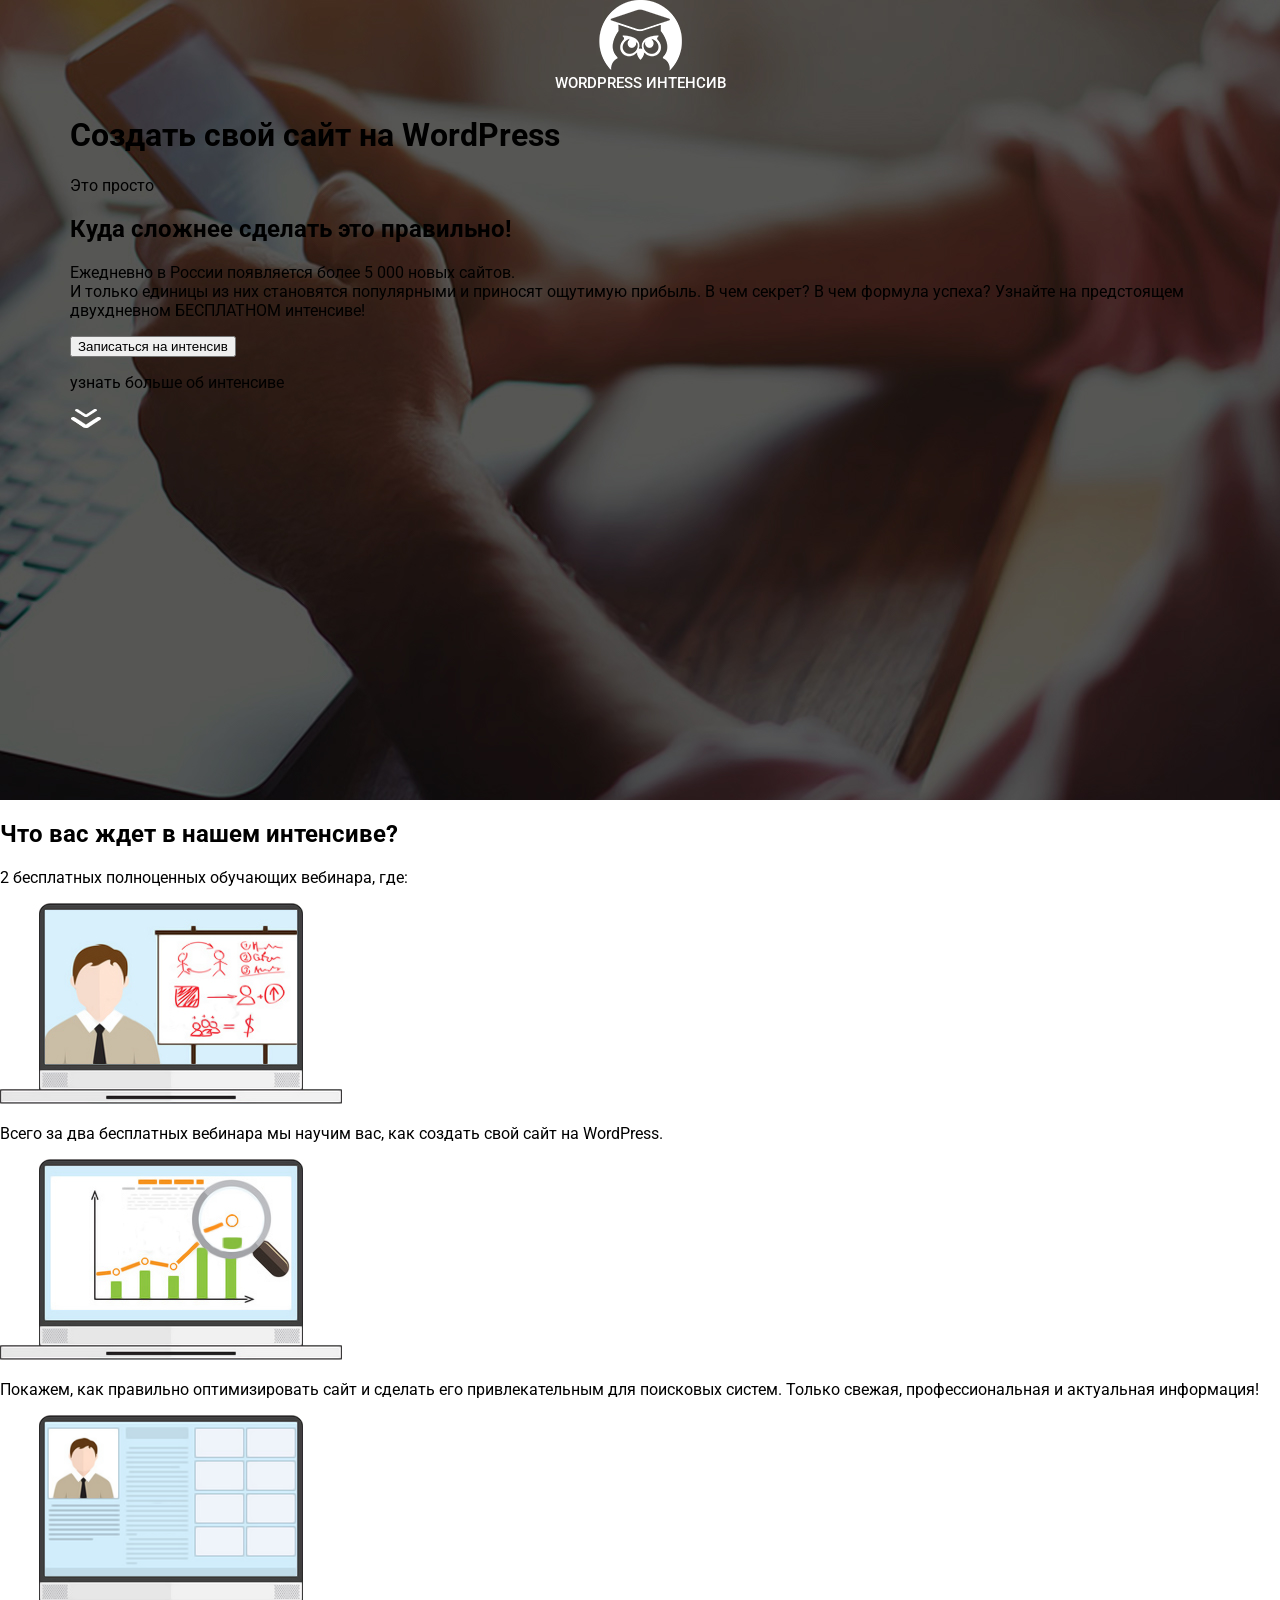
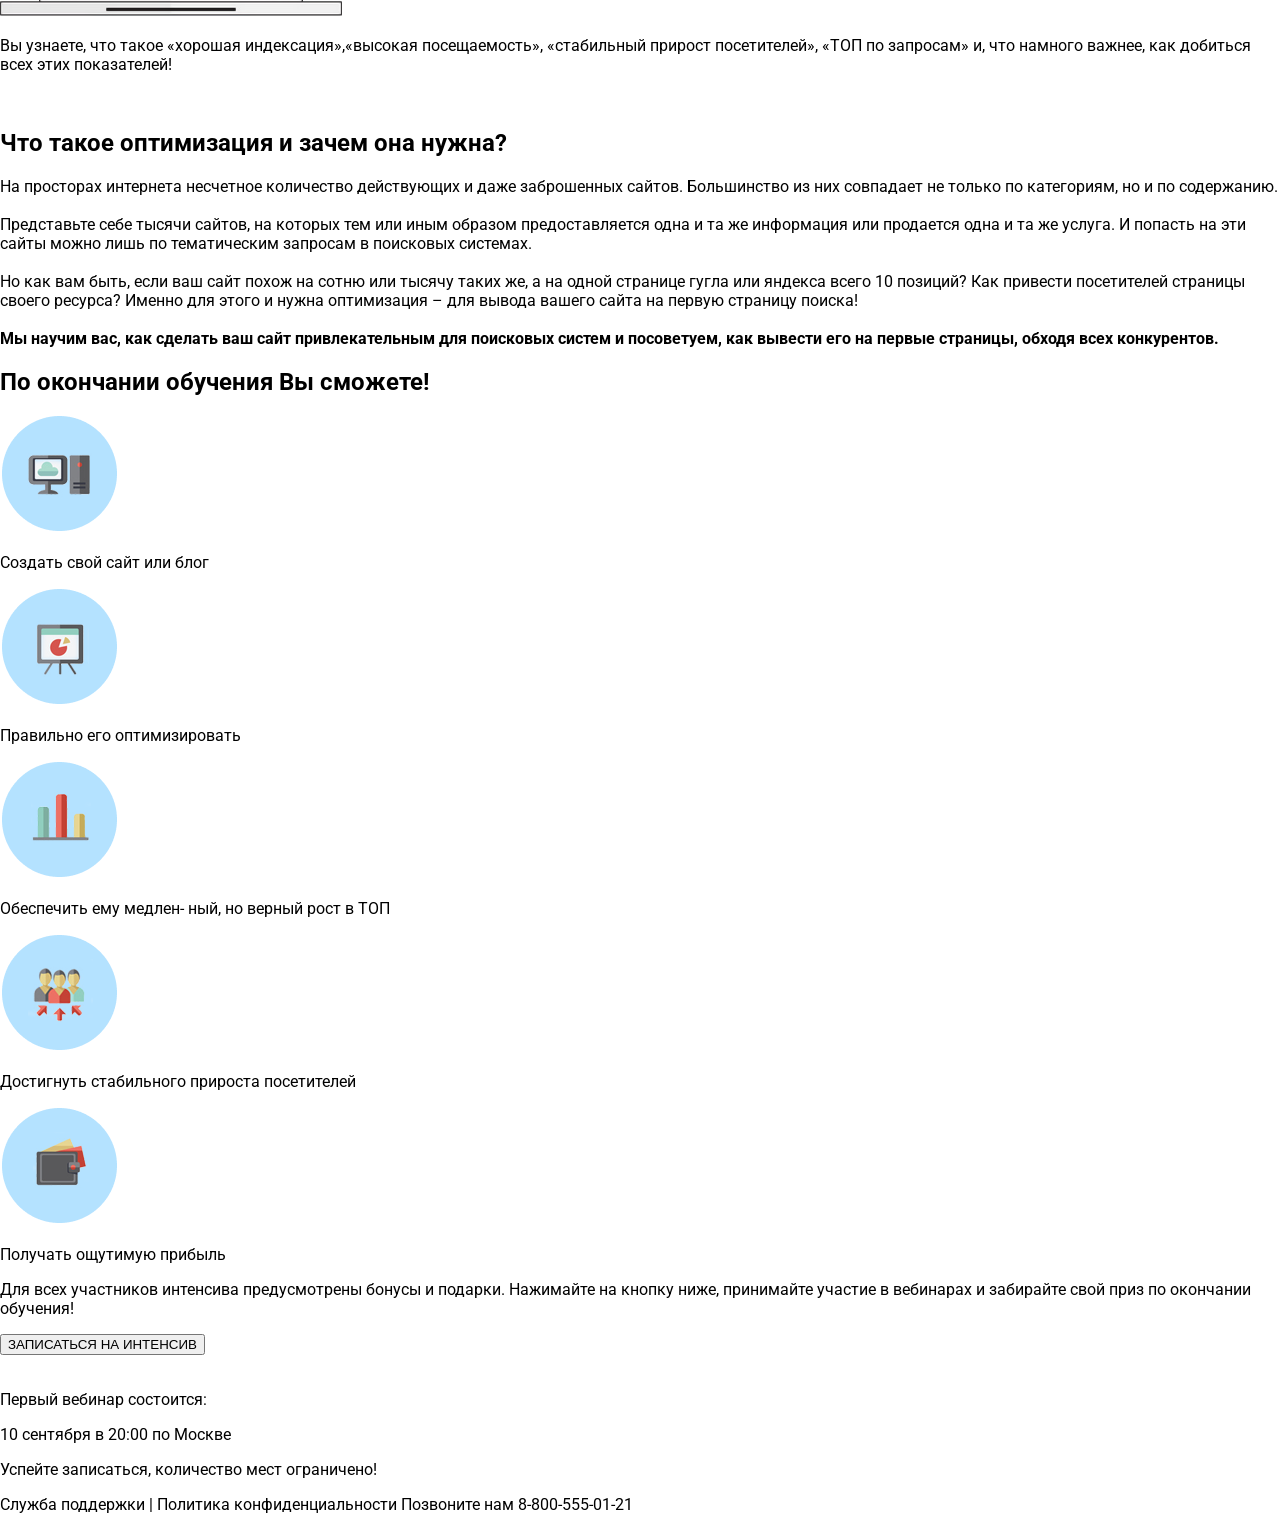
==== SiteWorldPress/index.html @ cd3f9fad "Add files via upload" ====
<!DOCTYPE html>
<html lang="ru">
<head>
    <meta charset="UTF-8">
    <meta http-equiv="X-UA-Compatible" content="IE=edge">
    <meta name="viewport" content="width=device-width, initial-scale=1.0">
    <title>WordlPress</title>
    <link rel="stylesheet" href="css/style.css">
    <link href="https://fonts.googleapis.com/css?family=Roboto:100,100italic,300,300italic,regular,italic,500,500italic,700,700italic,900,900italic" rel="stylesheet" />
</head>
<body>
    <header>
        <div class="container">
        <div class="logo">
            <img src='../SiteWorldPress/logo/logo.png' alt="logo" class="logo__img">
            <div class="logo__text">WordPress интенсив</div>
        </div>
        <div class="header-info">
            <h1>Создать свой сайт на WordPress </h1>
            <div class="line"></div>
            <p>Это просто</p>
            <div class="line"></div>
            <h2>Куда сложнее сделать это правильно!</h2>
        </div>
        <div class="promo-text">
            <p>Ежедневно в России появляется более 5 000 новых сайтов.<br>И только единицы из них становятся популярными и приносят ощутимую прибыль. В чем секрет? В чем формула успеха? Узнайте на предстоящем двухдневном <span>БЕСПЛАТНОМ</span> интенсиве!</p>
        </div>
        <button>Записаться на интенсив</button>
        <div class="more">
            <p>узнать больше об интенсиве</p>
            <img src="icons/down.png" alt="arrow down">
        </div>
    </div>
    </header>
    <section class="waiting">
        <h2 class="waiting-header">Что вас ждет в нашем интенсиве?</h2>
        <div class="line__yellow"></div>
        <p>2 бесплатных полноценных обучающих вебинара, где:</p>
        <div class="wrapper">
            <div class="wrapper__item">
                <img src="../SiteWorldPress/icons/Layer 10.jpg" alt="">
                <p>Всего за два бесплатных вебинара мы научим вас,
                    как создать свой сайт на WordPress. </p>
            </div>
            <div class="wrapper__item">
                <img src="../SiteWorldPress/icons/Layer 7.jpg" alt="">
                <p>Покажем, как правильно оптимизировать сайт и сделать его привлекательным для поисковых систем. Только свежая, профессиональная и актуальная информация!</p>
            </div>
            <div class="wrapper__item">
                <img src="../SiteWorldPress/icons/waiting_1.png" alt="">
                <p>Вы узнаете, что такое «хорошая индексация»,«высокая посещаемость», «стабильный прирост посетителей», «ТОП по запросам» и, что намного важнее, как добиться всех этих показателей!</p>
            </div>
        </div>
    </section>
    <section class="optimization">
        <div class="optimization__img">
            <img src="" alt="">
        </div>
        <div class="optimization__text">
            <h2 class="optimization__text__header">Что такое оптимизация и зачем она нужна?</h2>
            <p>На просторах интернета несчетное количество действующих и даже заброшенных сайтов. Большинство из них совпадает не только по категориям, но и по содержанию.<br><br>
                Представьте себе тысячи сайтов, на которых тем или иным образом предоставляется одна и та же информация или продается одна и та же услуга. И попасть на эти сайты можно лишь по тематическим запросам в поисковых системах.<br><br>
                Но как вам быть, если ваш сайт похож на сотню или тысячу таких же, а на одной странице гугла или яндекса всего 10 позиций? Как привести посетителей страницы своего ресурса? Именно для этого и нужна оптимизация – для вывода вашего сайта на первую страницу поиска!<br><br> 
                <b>Мы научим вас, как сделать ваш сайт привлекательным для поисковых систем и посоветуем, как вывести его на первые страницы, обходя всех конкурентов.</b></p>
        </div>
    </section>
    <section class="achievments-after-education">
        <h2>По окончании обучения Вы сможете!</h2>
        <div class="achievements-after-education__list">
            <div class="achievements-after-education__list__first">
                <img src="../SiteWorldPress/icons/Circle1.png" alt="">
                <p>Создать свой сайт или блог</p>
            </div>
            <div class="achievements-after-education__list__second">
                <img src="../SiteWorldPress/icons/Circle2.png" alt="">
                <p>Правильно его оптимизировать</p>
            </div>
            <div class="achievements-after-education__list__third">
                <img src="../SiteWorldPress/icons/Circle3.png" alt="">
                <p>Обеспечить ему медлен-
                    ный, но верный рост в 
                    ТОП</p>
            </div>
            <div class="achievements-after-education__list__forth">
                <img src="../SiteWorldPress/icons/Circle4.png" alt="">
                <p>Достигнуть стабильного прироста посетителей</p>
            </div>
            <div class="achievements-after-education__list__fifth">
                <img src="../SiteWorldPress/icons/Circle5.png" alt="">
                <p>Получать ощутимую прибыль</p>
            </div>
        </div>
        </section>
        <section class="bonus">
            <p>Для всех участников интенсива предусмотрены бонусы и подарки. Нажимайте на кнопку ниже, принимайте участие в вебинарах и забирайте свой приз по окончании обучения!</p>
            <button>ЗАПИСАТЬСЯ НА ИНТЕНСИВ</button>
        </section>
        <section class="date">
            <img src="" alt="" class="laptop">
            <p>Первый вебинар состоится:</p>
            <p class="blue">10 сентября в 20:00 по Москве</p>
            <p>Успейте записаться, количество мест ограничено!</p>
        </section>
        <footer>
            <div class="futher-info">
                <p>Служба поддержки  |  Политика конфиденциальности Позвоните нам 8-800-555-01-21</p>
            </div>
        </footer>
</body>
</html>
---- SiteWorldPress/css/style.css ----
body {
    margin: 0px;
    padding: 0px;
    font-family: Roboto;
    box-sizing: border-box;
}

.container {
    width: 1140px;
    margin: 0 auto;
}
header {
    height: 800px;
    background: url('../img/headerImage.jpg') center center/cover no-repeat;
}

.logo .logo__img, .logo .logo__text{
    display: block;
    margin: 0 auto;
}


.logo__text {
    margin-top: 0px;
    margin-bottom: 0px;
    color: white;
    font-weight: 500;
    font-size: 15px;
    line-height: 24px;
    text-align: center;
    text-transform: uppercase;
    margin-left: 880px;
}
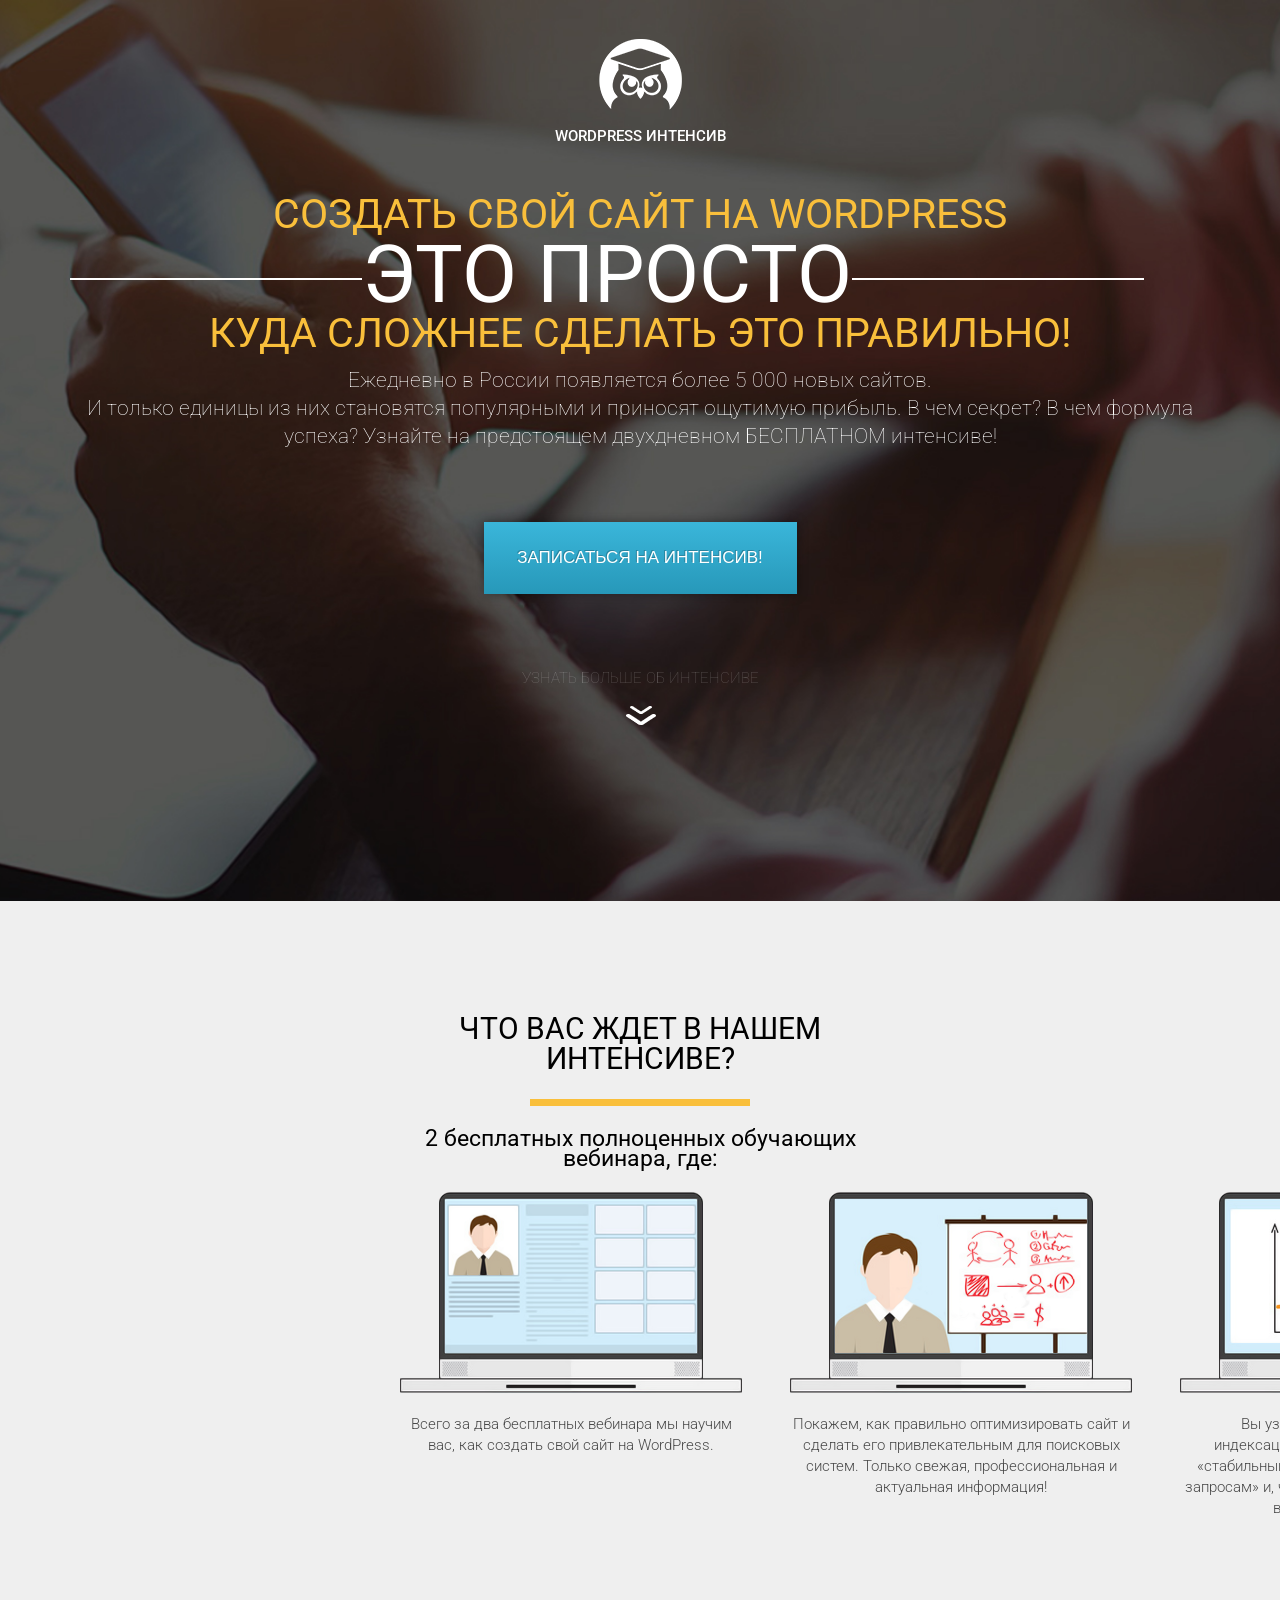
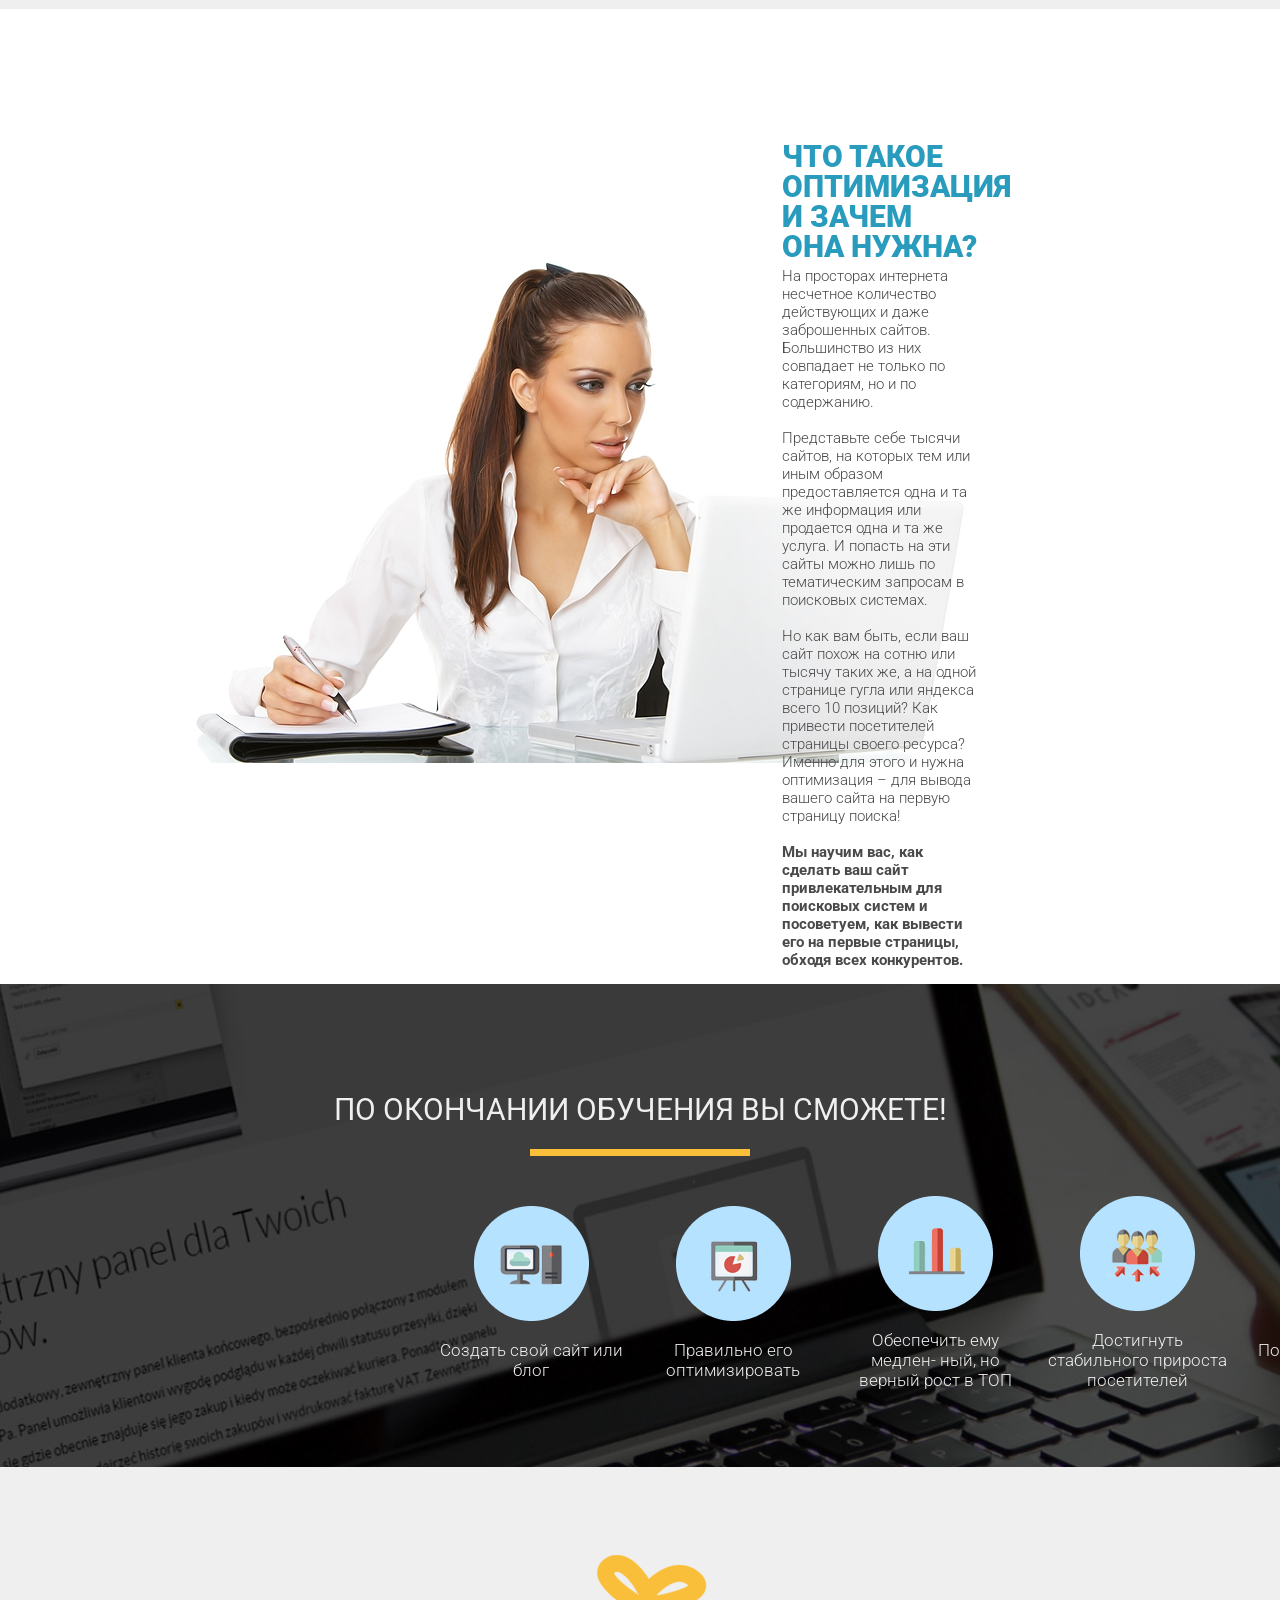
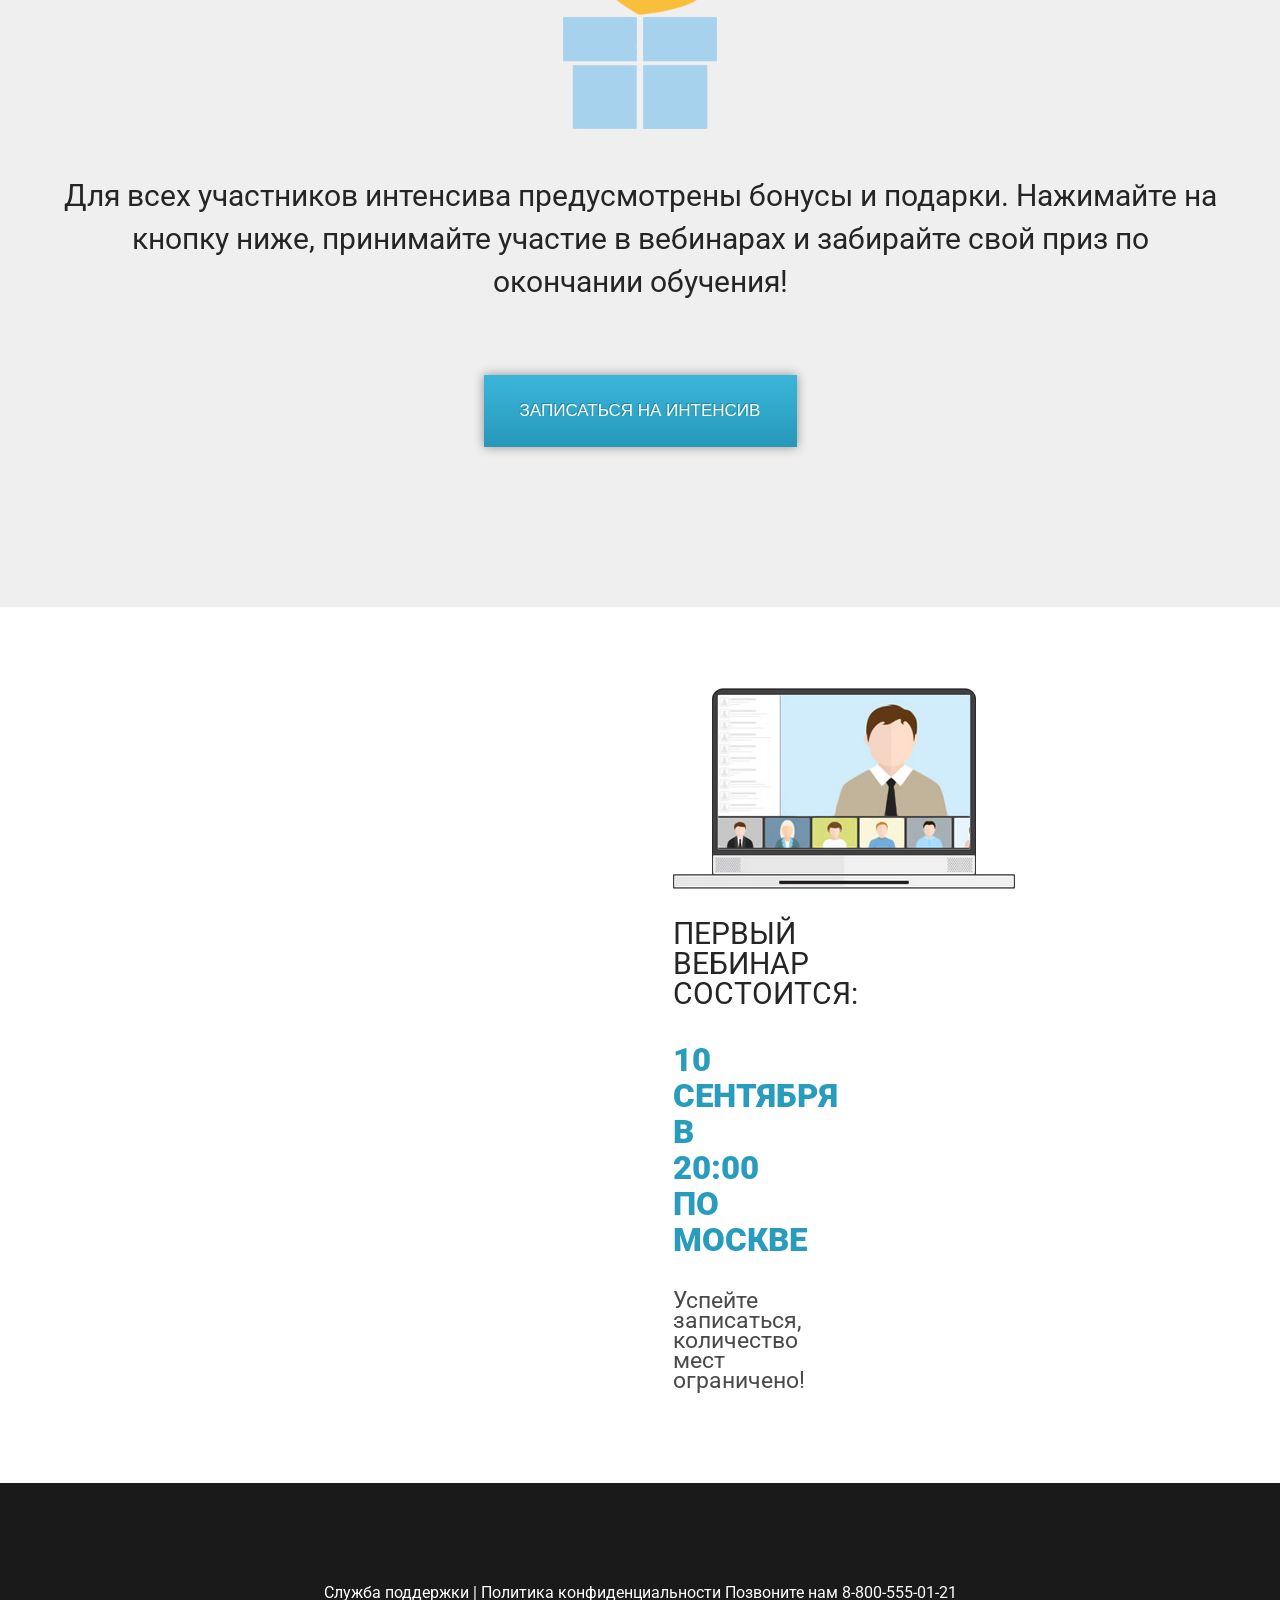
==== commit ab66a406: "added fonts" ====
--- a/SiteWorldPress/index.html
+++ b/SiteWorldPress/index.html
@@ -1,5 +1,5 @@
 <!DOCTYPE html>
-<html lang="ru">
+<html lang="en">
 <head>
     <meta charset="UTF-8">
     <meta http-equiv="X-UA-Compatible" content="IE=edge">
@@ -16,16 +16,20 @@
             <div class="logo__text">WordPress интенсив</div>
         </div>
         <div class="header-info">
-            <h1>Создать свой сайт на WordPress </h1>
+            <h1 class="header-info__title">Создать свой сайт на WordPress </h1>
+            <div class="header-info__big-block">
             <div class="line"></div>
-            <p>Это просто</p>
+            <h2 class="header-info__big-title">Это просто</h2>
             <div class="line"></div>
-            <h2>Куда сложнее сделать это правильно!</h2>
+        </div>
+            <h2 class="header-info__title">Куда сложнее сделать это правильно!</h2>
         </div>
         <div class="promo-text">
-            <p>Ежедневно в России появляется более 5 000 новых сайтов.<br>И только единицы из них становятся популярными и приносят ощутимую прибыль. В чем секрет? В чем формула успеха? Узнайте на предстоящем двухдневном <span>БЕСПЛАТНОМ</span> интенсиве!</p>
+            <p>Ежедневно в России появляется более 5 000 новых сайтов.<br>И только единицы из них становятся популярными и приносят ощутимую прибыль. В чем секрет? В чем формула <br> успеха? Узнайте на предстоящем двухдневном <span>БЕСПЛАТНОМ</span> интенсиве!</p>
         </div>
-        <button>Записаться на интенсив</button>
+        <div class="button">
+        <button>Записаться на интенсив!</button>
+    </div>
         <div class="more">
             <p>узнать больше об интенсиве</p>
             <img src="icons/down.png" alt="arrow down">
@@ -34,28 +38,27 @@
     </header>
     <section class="waiting">
         <h2 class="waiting-header">Что вас ждет в нашем интенсиве?</h2>
-        <div class="line__yellow"></div>
-        <p>2 бесплатных полноценных обучающих вебинара, где:</p>
+        <div class="waiting__line__yellow"></div>
+        <div class="waiting__content">
+            <p>2 бесплатных полноценных обучающих вебинара, где:</p>
+        </div>
         <div class="wrapper">
             <div class="wrapper__item">
-                <img src="../SiteWorldPress/icons/Layer 10.jpg" alt="">
+                <img src="../SiteWorldPress/icons/waiting_1.png" alt="">
                 <p>Всего за два бесплатных вебинара мы научим вас,
                     как создать свой сайт на WordPress. </p>
             </div>
             <div class="wrapper__item">
-                <img src="../SiteWorldPress/icons/Layer 7.jpg" alt="">
+                <img src="../SiteWorldPress/icons/waiting_2.png" alt="">
                 <p>Покажем, как правильно оптимизировать сайт и сделать его привлекательным для поисковых систем. Только свежая, профессиональная и актуальная информация!</p>
             </div>
             <div class="wrapper__item">
-                <img src="../SiteWorldPress/icons/waiting_1.png" alt="">
+                <img src="../SiteWorldPress/icons/waiting_3.png" alt="">
                 <p>Вы узнаете, что такое «хорошая индексация»,«высокая посещаемость», «стабильный прирост посетителей», «ТОП по запросам» и, что намного важнее, как добиться всех этих показателей!</p>
             </div>
         </div>
     </section>
     <section class="optimization">
-        <div class="optimization__img">
-            <img src="" alt="">
-        </div>
         <div class="optimization__text">
             <h2 class="optimization__text__header">Что такое оптимизация и зачем она нужна?</h2>
             <p>На просторах интернета несчетное количество действующих и даже заброшенных сайтов. Большинство из них совпадает не только по категориям, но и по содержанию.<br><br>
@@ -66,40 +69,44 @@
     </section>
     <section class="achievments-after-education">
         <h2>По окончании обучения Вы сможете!</h2>
+        <div class="waiting__line__yellow"></div>
         <div class="achievements-after-education__list">
-            <div class="achievements-after-education__list__first">
+            <div class="achievements-after-education__list__item">
                 <img src="../SiteWorldPress/icons/Circle1.png" alt="">
                 <p>Создать свой сайт или блог</p>
             </div>
-            <div class="achievements-after-education__list__second">
+            <div class="achievements-after-education__list__item">
                 <img src="../SiteWorldPress/icons/Circle2.png" alt="">
                 <p>Правильно его оптимизировать</p>
             </div>
-            <div class="achievements-after-education__list__third">
+            <div class="achievements-after-education__list__item">
                 <img src="../SiteWorldPress/icons/Circle3.png" alt="">
                 <p>Обеспечить ему медлен-
                     ный, но верный рост в 
                     ТОП</p>
             </div>
-            <div class="achievements-after-education__list__forth">
+            <div class="achievements-after-education__list__item">
                 <img src="../SiteWorldPress/icons/Circle4.png" alt="">
                 <p>Достигнуть стабильного прироста посетителей</p>
             </div>
-            <div class="achievements-after-education__list__fifth">
+            <div class="achievements-after-education__list__item">
                 <img src="../SiteWorldPress/icons/Circle5.png" alt="">
                 <p>Получать ощутимую прибыль</p>
             </div>
         </div>
         </section>
         <section class="bonus">
+            <img src="../SiteWorldPress/img/gift.png">
             <p>Для всех участников интенсива предусмотрены бонусы и подарки. Нажимайте на кнопку ниже, принимайте участие в вебинарах и забирайте свой приз по окончании обучения!</p>
+            <div class="button">
             <button>ЗАПИСАТЬСЯ НА ИНТЕНСИВ</button>
+        </div>
         </section>
         <section class="date">
-            <img src="" alt="" class="laptop">
-            <p>Первый вебинар состоится:</p>
+            <img src="../SiteWorldPress/img/first.png" alt="" class="laptop">
+            <p class="heading">Первый вебинар состоится:</p>
             <p class="blue">10 сентября в 20:00 по Москве</p>
-            <p>Успейте записаться, количество мест ограничено!</p>
+            <p class="places">Успейте записаться, количество мест ограничено!</p>
         </section>
         <footer>
             <div class="futher-info">
--- a/SiteWorldPress/css/style.css
+++ b/SiteWorldPress/css/style.css
@@ -1,7 +1,7 @@
 body {
     margin: 0px;
     padding: 0px;
-    font-family: Roboto;
+    font-family: Roboto, sans-serif;
     box-sizing: border-box;
 }
 
@@ -12,11 +12,16 @@
 header {
     height: 800px;
     background: url('../img/headerImage.jpg') center center/cover no-repeat;
+    padding: 39px 0px 62px 0px;
 }
 
 .logo .logo__img, .logo .logo__text{
     display: block;
     margin: 0 auto;
+}
+
+.logo .logo__text {
+    margin-top: 14px;
 }
 
 
@@ -29,5 +34,301 @@
     line-height: 24px;
     text-align: center;
     text-transform: uppercase;
-    margin-left: 880px;
-}
+}
+
+.header-info__title {
+    color: #f9bf3b;
+    font-size: 41px;
+    font-weight: 400;
+    line-height: 24px;
+    text-transform: uppercase;
+    text-align: center;
+}
+
+.header-info h1:first-child {
+    margin-top: 54px;
+}
+
+.header-info h2:last-child {
+    margin-bottom: 0px;
+}
+
+.header-info .header-info__big-title {
+    color: #ffffff;
+    font-size: 80px;
+    font-weight: 400;
+    line-height: 24px;
+    text-transform: uppercase;
+    margin-top: 0px;
+    margin-bottom: 0px;
+}
+
+.header-info__big-block {
+    display: flex;
+    align-items: center;
+    padding-top: 10px;
+}
+.header-info__big-block .line {
+    width: 292px;
+    height: 2px;
+    background-color: white;
+    margin-top: 7px;
+}
+
+.promo-text {
+    display: block;
+    margin: 0 auto;
+    color: #ffffff;
+    font-style: normal;
+    font-weight: 100;
+    font-size: 21px;
+    line-height: 28px;
+    text-align: center;
+}
+.button {
+    display: block;
+    margin: 0 auto;
+    width: 313px;
+    height: 72px;
+    margin-top: 72px;
+    margin-bottom: 72px;
+}
+
+button {
+    border-style: none;
+    min-width: 313px;
+    min-height: 72px;
+    background: linear-gradient(0deg, #2798B9 0%, #3AB6DA 100%);
+    box-shadow: 0px 0px 10px rgba(0, 0, 0, 0.4);
+    font-family: Roboto Condensed, sans-serif;
+    font-style: normal;
+    font-weight:100;
+    font-size: 17px;
+    line-height: 24px;
+    text-align: center;
+    text-transform: uppercase;
+    padding: 10px 7px;
+    color: #FFFFFF;
+    
+    text-shadow: -1px -1px 0px rgba(0, 0, 0, 0.22);
+}
+
+.more p {
+    text-align: center;
+    font-style: normal;
+    font-weight: 100;
+    font-size: 15px;
+    line-height: 24px;
+    /* identical to box height, or 160% */
+    align-items: center;
+    text-align: center;
+    text-transform: uppercase;
+    color: white;
+    opacity: 0.25;
+}
+
+.more img {
+   display: block;
+   margin: 0 auto;
+}
+
+
+
+/* Основной блок */
+
+.waiting {
+    padding-top: 88px;
+    background: #EFEFEF;
+    padding-left: 400px;
+    padding-right: 400px;
+    padding-bottom: 75px;
+}
+.waiting-header {
+    font-weight: normal;
+    font-size: 30px;
+    line-height: 30px;
+    align-items: center;
+    text-align: center;
+    text-transform: uppercase;
+}
+
+.waiting__line__yellow {
+    display: block;
+    margin: 0 auto;
+    height: 7px;
+    width: 220px;
+    border: none;
+    background: #F9BF3B;
+}
+
+.waiting__content {
+    text-align: center;
+    font-style: normal;
+    font-weight: normal;
+    font-size: 23px;
+    line-height: 20px;
+}
+
+.wrapper {
+    display: flex;
+    justify-content: space-between;
+}
+
+.wrapper__item {
+    width: 370px;
+    min-height: 85px;
+    margin-right: 48px;
+    text-align: center;
+    font-weight: 300;
+    font-size: 15px;
+    line-height: 21px;
+    align-items: center;
+    text-align: center;
+
+    color: #4A4A4A;
+}
+
+
+/* More information */
+.optimization {
+    min-height: 503px;
+    margin-top: 47px;
+    margin-left: 150px;
+    padding-right: 300px;
+    background: url('../img/Layer_7.jpg') left no-repeat;
+}
+.optimization__text {
+    margin-left: 632px;
+    padding-top: 61px;
+}
+.optimization__text__header {
+    font-weight: 900;
+    font-size: 30px;
+    line-height: 30px;
+    text-transform: uppercase;
+    color: #299CBD;
+    margin-bottom: 5px;
+}
+
+.optimization__text p {
+    padding-top: 0px;
+    margin-top: 0px;
+    font-style: normal;
+    font-weight: 300;
+    font-size: 15px;
+    color: #4A4A4A;
+}
+
+/*At the end of education*/
+.achievments-after-education {
+    background: url('../img/second_bg.png') center center/cover no-repeat;
+    padding-top: 86px;
+}
+
+.achievments-after-education h2 {
+    font-weight: normal;
+    font-size: 30px;
+    line-height: 30px;
+    text-align: center;
+    text-transform: uppercase;
+    color: #EFEFEF;
+}
+
+.achievements-after-education__list {
+    display: flex;
+    justify-content: space-between;
+    margin-left: 436px;
+    margin-right: 433px;
+    margin-top: 39px;
+    padding-bottom: 60px;
+}
+
+.achievements-after-education__list__item {
+    margin-right: 12px;
+    align-self: center;
+}
+
+.achievments-after-education img  {
+    display: block;
+    margin: 0 auto;
+}
+
+.achievements-after-education__list p {
+    width: 190px;
+    font-weight: 300;
+    font-size: 17px;
+    line-height: 20px;
+    text-align: center;
+    color: #EFEFEF;
+}
+
+.bonus {
+    background-color:#EFEFEF;
+    padding-bottom: 88px;
+}
+
+.bonus img {
+    display: block;
+    margin:0 auto;
+    padding-top: 88px;
+}
+
+.bonus p {
+    font-weight: normal;
+    font-size: 30px;
+    line-height: 43px;
+    align-items: center;
+    text-align: center;
+    width: 1161px;
+    color: #252525;
+    margin: 0 auto;
+    padding-top: 45px;
+}
+.date {
+    margin-left: 673px;
+    margin-right: 670px;
+    padding-bottom: 53px;
+}
+.date img {
+    display: block;
+    margin: 0 auto;
+    padding-top: 81px;
+}
+
+.date .heading {
+    font-weight: normal;
+    font-size: 30px;
+    line-height: 30px;
+    text-align: center;
+    text-transform: uppercase;
+    color: #252525;
+}
+
+.date .blue {
+    font-weight: 900;
+    font-size: 33px;
+    line-height: 36px;
+    text-align: center;
+    text-transform: uppercase;
+    color: #299CBD;
+}
+
+.date .places {
+    font-weight: normal;
+    font-size: 23px;
+    line-height: 20px;
+    align-items: center;
+    text-align: center;
+    color: #4A4A4A;
+}
+
+footer {
+    height: 169px;
+    background-color: #1A1A1A;
+}
+
+footer p {
+    color: white;
+    text-align: center;
+    padding-top: 100px;
+}
